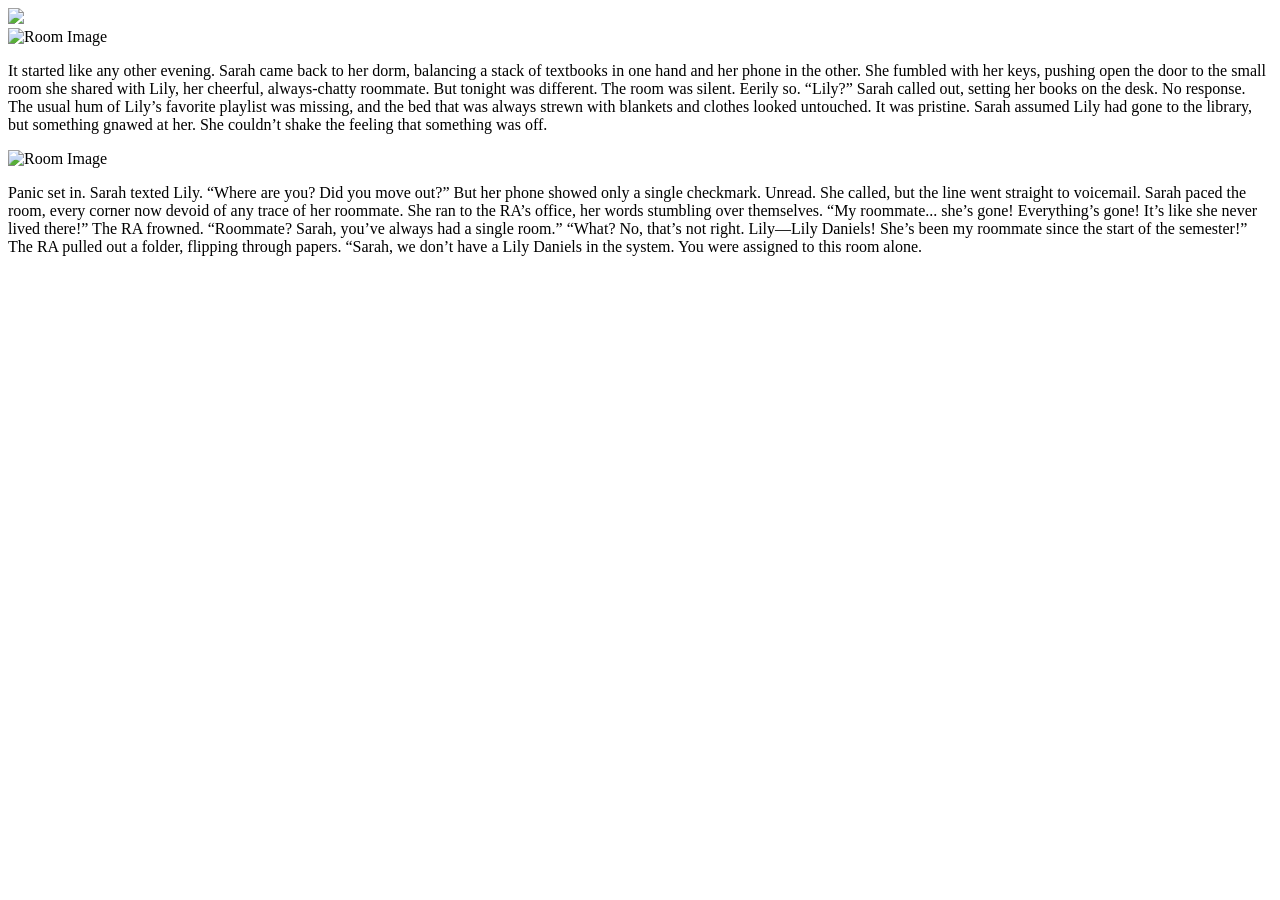
==== index.html @ 7874bf8a "Add files via upload" ====
<!DOCTYPE html>
<html>
<head>
	<title>Comic Demo</title>
	<link href="style.css" rel="stylesheet">
</head>
<body>
	<div id="mountain">
		<!-- Content to display inside the mountain div -->
		<div id="flower-div">
			<img id="flower" src="img/Texr.png" style="width: 1000px; height: auto;">
		</div>
	</div>

	<div id="first-text" class="text-section">
		<img id="room" src="img/Room.png" alt="Room Image"/>
		<p class="text">It started like any other evening. Sarah came back to her dorm, balancing a stack of textbooks in one hand and her phone in the other. She fumbled with her keys, pushing open the door to the small room she shared with Lily, her cheerful, always-chatty roommate. But tonight was different. The room was silent. Eerily so.

			“Lily?” Sarah called out, setting her books on the desk. No response. The usual hum of Lily’s favorite playlist was missing, and the bed that was always strewn with blankets and clothes looked untouched. It was pristine.
			
			Sarah assumed Lily had gone to the library, but something gnawed at her. She couldn’t shake the feeling that something was off.</p>
	</div>
	
	
	<div id="ocean">
		<!-- Content to display inside the ocean div -->
		<div id="fish-div">
		</div>
	</div>
	<div id="second-text" class="text-section">
		<img id="room" src="img/Phone.png" alt="Room Image"/>
		<p class="text"> Panic set in. Sarah texted Lily. “Where are you? Did you move out?” But her phone showed only a single checkmark. Unread.

			She called, but the line went straight to voicemail.
			
			Sarah paced the room, every corner now devoid of any trace of her roommate. She ran to the RA’s office, her words stumbling over themselves. “My roommate... she’s gone! Everything’s gone! It’s like she never lived there!”
			
			The RA frowned. “Roommate? Sarah, you’ve always had a single room.”
			
			“What? No, that’s not right. Lily—Lily Daniels! She’s been my roommate since the start of the semester!”
			
			The RA pulled out a folder, flipping through papers. “Sarah, we don’t have a Lily Daniels in the system. You were assigned to this room alone.</p>
	</div>
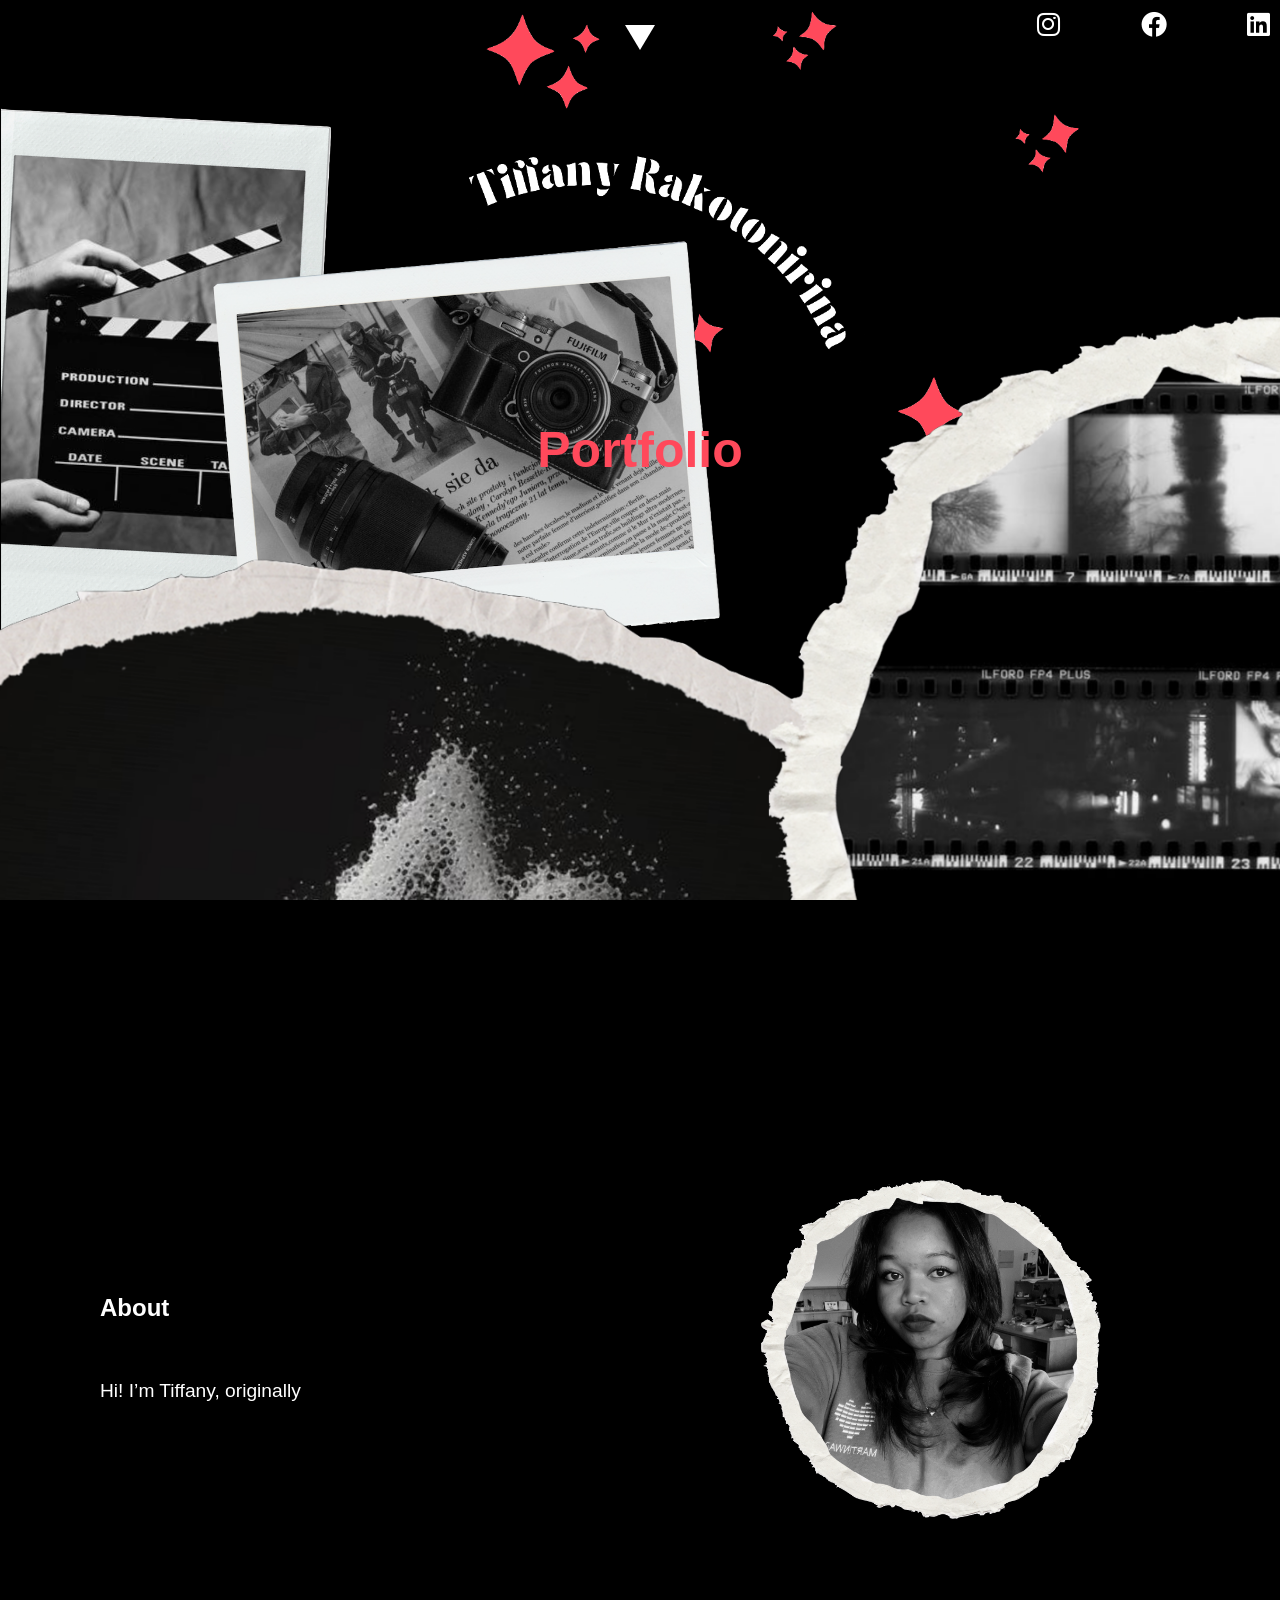
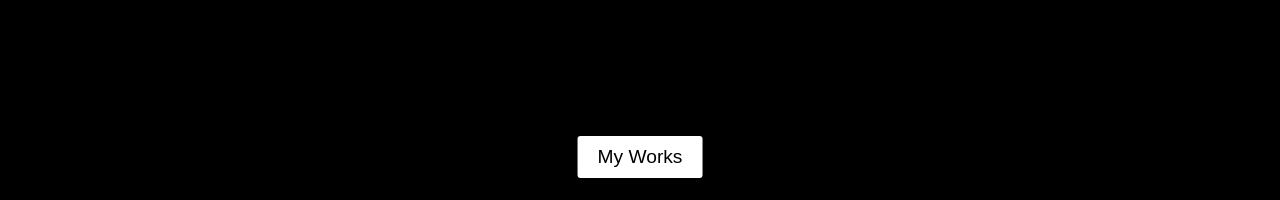
==== commit 99b3fa79: "Add files via upload" ====
--- a/index.html
+++ b/index.html
@@ -1,43 +1,65 @@
 <!DOCTYPE html>
-<html>
+<html lang="en">
 <head>
-	<title>Comic Demo</title>
-	<link href="style.css" rel="stylesheet">
+    <meta charset="UTF-8">
+    <meta name="viewport" content="width=device-width, initial-scale=1.0">
+    <title>Tiffany Rakotonirina Portfolio</title>
+    <link rel="stylesheet" href="style.css">
+    <link href="https://cdnjs.cloudflare.com/ajax/libs/font-awesome/6.0.0/css/all.min.css" rel="stylesheet">
 </head>
 <body>
-	<div id="mountain">
-		<!-- Content to display inside the mountain div -->
-		<div id="flower-div">
-			<img id="flower" src="img/Texr.png" style="width: 1000px; height: auto;">
-		</div>
-	</div>
+    <header>
+        <nav>
+            <!-- Social media links -->
+            <a href="https://www.instagram.com/tiffany_rak/" target="_blank">
+                <i class="fab fa-instagram"></i>
+            </a>
+            <a href="https://www.facebook.com/tiffany.rak.3726/" target="_blank">
+                <i class="fab fa-facebook"></i>
+            </a>
+            <a href="https://www.linkedin.com/in/yourusername" target="_blank">
+                <i class="fab fa-linkedin"></i>
+            </a>
+        </nav>
 
-	<div id="first-text" class="text-section">
-		<img id="room" src="img/Room.png" alt="Room Image"/>
-		<p class="text">It started like any other evening. Sarah came back to her dorm, balancing a stack of textbooks in one hand and her phone in the other. She fumbled with her keys, pushing open the door to the small room she shared with Lily, her cheerful, always-chatty roommate. But tonight was different. The room was silent. Eerily so.
+        <!-- Scroll arrow element -->
+        <div class="scroll-arrow"></div>
+    </header>
 
-			“Lily?” Sarah called out, setting her books on the desk. No response. The usual hum of Lily’s favorite playlist was missing, and the bed that was always strewn with blankets and clothes looked untouched. It was pristine.
-			
-			Sarah assumed Lily had gone to the library, but something gnawed at her. She couldn’t shake the feeling that something was off.</p>
-	</div>
-	
-	
-	<div id="ocean">
-		<!-- Content to display inside the ocean div -->
-		<div id="fish-div">
-		</div>
-	</div>
-	<div id="second-text" class="text-section">
-		<img id="room" src="img/Phone.png" alt="Room Image"/>
-		<p class="text"> Panic set in. Sarah texted Lily. “Where are you? Did you move out?” But her phone showed only a single checkmark. Unread.
+    <!-- Home Section - Landing Page -->
+    <section class="Home">
+        <h1>Portfolio</h1>
 
-			She called, but the line went straight to voicemail.
-			
-			Sarah paced the room, every corner now devoid of any trace of her roommate. She ran to the RA’s office, her words stumbling over themselves. “My roommate... she’s gone! Everything’s gone! It’s like she never lived there!”
-			
-			The RA frowned. “Roommate? Sarah, you’ve always had a single room.”
-			
-			“What? No, that’s not right. Lily—Lily Daniels! She’s been my roommate since the start of the semester!”
-			
-			The RA pulled out a folder, flipping through papers. “Sarah, we don’t have a Lily Daniels in the system. You were assigned to this room alone.</p>
-	</div>+        <!-- Layers for Paralax-->
+        <img src="./stars.png" class="stars" alt="">  
+        <img src="./text.png" class="text" alt="">    
+        <img src="./X.png" class="X" alt=""> 
+        <img src="./pic.png" class="pic" alt="">    
+        <img src="./layer.png" class="layer" alt="">   
+    </section>
+
+    <!-- About Section -->
+    <section class="about">
+        <div class="text">
+            <h1>About</h1>
+            <br><br><br> 
+            
+            <!-- Paragraph w/ typing effect  -->
+            <p id="about-text"></p>
+        </div>
+
+        <!-- Image -->
+        <div class="image">
+            <img src="selfie.png" alt="About Us" />
+        </div>
+
+        <!-- Button that leads to the "My Works" page -->
+        <div class="button-container">
+            <a href="works.html" class="button">My Works</a> <!-- Link to works page -->
+        </div>
+    </section>
+
+    <!-- JavaScript file -->
+    <script src="script.js"></script>
+</body>
+</html>
--- a/style.css
+++ b/style.css
@@ -0,0 +1,198 @@
+
+@import url('https://fonts.googleapis.com/css2?family=Montserrat:wght@600&family=Poppins&display=swap');
+
+* {
+    padding: 0;
+    margin: 0;
+    text-decoration: none;
+    box-sizing: border-box;
+    font-family:'Segoe UI', Tahoma, Geneva, Verdana, sans-serif;
+}
+
+.Home {
+    min-height: 100vh;
+    background: linear-gradient(to bottom, #000000, #000000);
+    position: relative;
+    display: flex;
+    justify-content: center;
+    align-items: center;
+    overflow: hidden;
+}
+
+header {
+    position: absolute;
+    top: 0;
+    left: 0;
+    font-size: 24px;
+    color: white;
+    width: 100%;
+    display: flex;
+    justify-content: space-between;
+    align-items: center;
+    padding: 35px 80px;
+    z-index: 99;
+}
+
+/* Styling navigation links */
+header nav a {
+    margin-left: 80px;
+    color: white;
+    font-size: 26px;
+    transition: .3s;
+}
+
+/* Highlighting the active link or hovered links in red. */
+header nav .active, header nav a:hover {
+    color: #ff495b;
+}
+
+nav {
+    position: absolute;
+    right: 0;
+    top: 10px;
+    display: flex;
+    gap: 0.5px;
+    padding-right: 10px;
+}
+
+/* Main heading */
+.Home h1 {
+    position: absolute;
+    color: #ff495b;
+    font-size: 50px;
+    z-index: 99;
+}
+
+.Home img {
+    position: absolute;
+    width: 100%;
+    pointer-events: none;
+}
+
+.layer {
+    bottom: 0;
+}
+
+/* transformation point for animations of text */
+.text {
+    transform-origin: 50% 100%;
+}
+
+/* animated scroll arrow */
+.scroll-arrow {
+    position: absolute;
+    bottom: 20px;
+    left: 50%;
+    transform: translateX(-50%);
+    width: 0;
+    height: 0;
+    border-left: 15px solid transparent;
+    border-right: 15px solid transparent;
+    border-top: 25px solid #fff;
+    animation: bounce 1.5s infinite;
+}
+
+/* Bouncing animation for the scroll arrow. */
+@keyframes bounce {
+    0% {
+        transform: translateX(-50%) translateY(0);
+    }
+    50% {
+        transform: translateX(-50%) translateY(10px);
+    }
+    100% {
+        transform: translateX(-50%) translateY(0);
+    }
+}
+
+/* About Section */
+.about {
+    min-height: 100vh;
+    background-color: #000000;
+    color: #ffffff;
+    padding: 0 100px;
+    display: flex;
+    flex-direction: row;
+    justify-content: space-between;
+    align-items: center;
+    position: relative;
+    gap: 20px;
+}
+
+
+.about .text {
+    flex: 1;
+}
+
+/* Typewriter effect */
+#about-text {
+    font-size: 1.2rem;
+    line-height: 1.6;
+    white-space: pre-wrap;
+    overflow: hidden;
+    border-right: 2px solid black;
+    animation: blink-caret 0.5s step-end infinite;
+}
+
+.about .image {
+    flex: 1;
+    display: flex;
+    justify-content: flex-end;
+}
+
+.about img {
+    max-width: 100%;
+    height: auto;
+}
+
+.button-container {
+    position: absolute;
+    bottom: 20px;
+    left: 50%;
+    transform: translateX(-50%);
+}
+
+/* bouncing button. */
+.button {
+    display: inline-block;
+    background-color: #ffffff;
+    color: #000000;
+    text-decoration: none;
+    padding: 10px 20px;
+    font-size: 1.2em;
+    border-radius: 5px;
+    border: 2px solid #000000;
+    transition: all 0.3s ease-in-out;
+    animation: jump 2s ease-in-out infinite;
+}
+
+/* Changes button colors on hover. */
+.button:hover {
+    background-color: #ff495b;
+    color: #ffffff;
+}
+
+/* Jumping animation for button. */
+@keyframes jump {
+    0% {
+        transform: translateY(0);
+    }
+    25% {
+        transform: translateY(-10px);
+    }
+    50% {
+        transform: translateY(0);
+    }
+    75% {
+        transform: translateY(-7px);
+    }
+    100% {
+        transform: translateY(0);
+    }
+}
+
+/* Shrinking effect for the button when clicked. */
+.button:active {
+    transform: scale(0.95);
+    transition: transform 0.1s ease-in-out;
+}
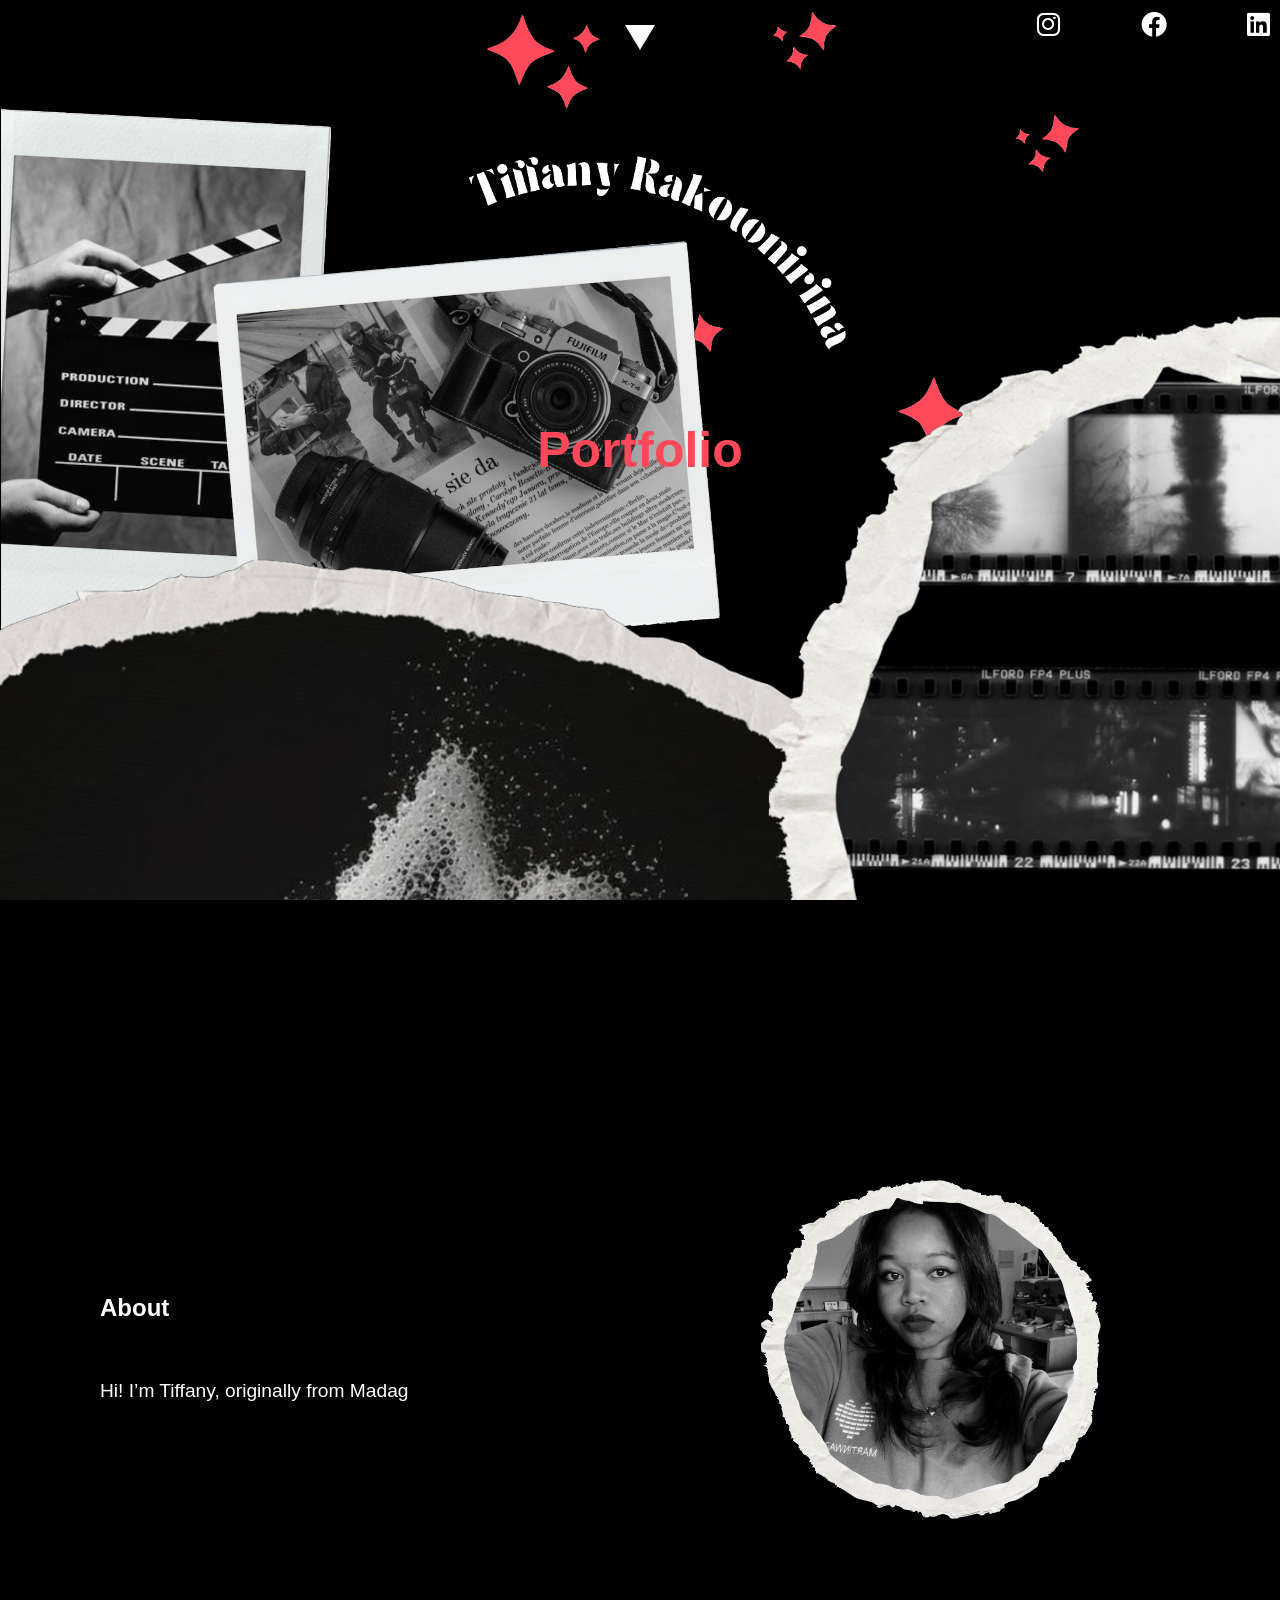
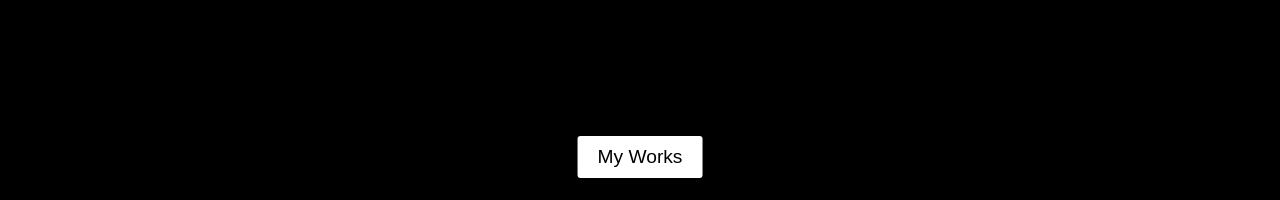
==== commit f1895466: "Update index.html" ====
--- a/index.html
+++ b/index.html
@@ -17,7 +17,7 @@
             <a href="https://www.facebook.com/tiffany.rak.3726/" target="_blank">
                 <i class="fab fa-facebook"></i>
             </a>
-            <a href="https://www.linkedin.com/in/yourusername" target="_blank">
+            <a href="www.linkedin.com/in/tiffany-r-03a7a7313" target="_blank">
                 <i class="fab fa-linkedin"></i>
             </a>
         </nav>
